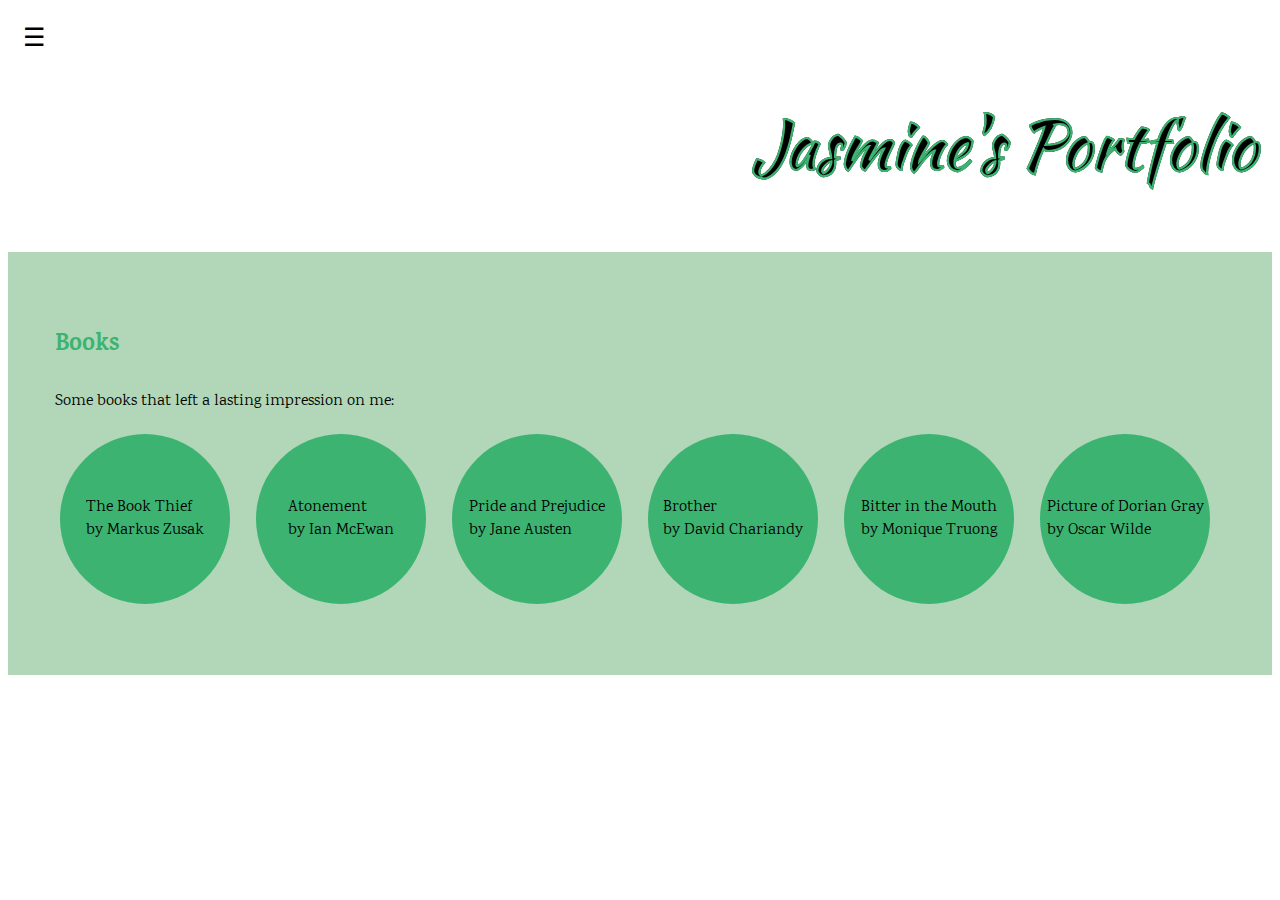
==== portfolio/src/main/webapp/books.html @ ae84e59f "move relevant content to corresponding pages (books.html, projects.html), use consistent formatting/" ====
<!DOCTYPE html>
<html>
  <head>
    <meta charset="UTF-8">
    <title>My Portfolio</title>
    <link rel="stylesheet" href="style.css">
    <link href="https://fonts.googleapis.com/css2?family=Kaushan+Script&display=swap" rel="stylesheet">
    <link href="https://fonts.googleapis.com/css?family=Karma" rel="stylesheet">
    <link rel="stylesheet" href="https://cdnjs.cloudflare.com/ajax/libs/font-awesome/4.7.0/css/font-awesome.min.css">
    <script src="script.js"></script>
  </head>
  <body onload="loadComments()">

    <div id="nav-bar" class="side-nav-bar">
        <a href="#" class="close-button" onclick="minimizeNavBar()"> &times; </a>
        <a href="index.html"><i class="fa fa-home"></i> Home</a>
        <a href="projects.html"><i class="fa fa-group"></i> Projects & Community Engagement</a>
        <a href="books.html"><i class="fa fa-book"></i> Books</a>
    </div>

    <div id="header-panel">
        <div id="navigation">
            <span onclick="expandNavBar()"> &#9776; </span>
        </div>
        <div id="header">
            <h1 class="title">Jasmine's Portfolio</h1>
        </div>
    </div>

    <div id="content">
        <div id="books">
          <p class="section-header"><b>Books</b></p>
          <p> Some books that left a lasting impression on me: </p>
          <ul class="book-cols" data-columns="6">
            <div id="rounded_elem">
                <li class="book_elem">The Book Thief<br/>by Markus Zusak</li>
            </div>
            <div id="rounded_elem">
                <li class="book_elem">Atonement<br/>by Ian McEwan</li>
            </div>
            <div id="rounded_elem">
                <li class="book_elem">Pride and Prejudice<br/>by Jane Austen</li>
            </div>
            <div id="rounded_elem">
                <li class="book_elem">Brother<br/>by David Chariandy</li>
            </div>
            <div id="rounded_elem">
                <li class="book_elem">Bitter in the Mouth<br/>by Monique Truong</li>
            </div>
            <div id="rounded_elem">
                <li class="book_elem">Picture of Dorian Gray<br/>by Oscar Wilde</li>
            </div>
          </ul>
        </div>
    </div>
    <br/><br/><br/>
  </body>
</html>
---- portfolio/src/main/webapp/style.css ----
#header-panel {
    background: white; 
    padding: 15px;
    text-align: right;
}

body {
    background: white; 
}

.title {
    color: black;
    font-family: 'Kaushan Script', cursive;
    -webkit-text-stroke: 0.1px mediumseagreen;
    font-size: 50pt;  
}

#index-content {
    margin-left: auto;
    margin-right: auto;
    font-family: "Karma";
    align-items: center;
    justify-content: center;
}

#intro-panel {
    display: flex;
}

#collage {
    float: left;  
    background: mediumseagreen;
    width: 40%; 
    text-align: center;
    align-items: center;
    justify-content: center;
}

#collage img {
    padding: 20px;
    width:450px; 
    height: auto;
}

/* first panel */
#intro {
    float: right;  
    background: gainsboro; 
    width: 60%; 
    padding: 20px;
    font-size: 12pt;
    text-align: center;
    align-items: center;
    justify-content: center;
    vertical-align: middle;
}

#description {
    text-align: center; 
    font-size: 14pt;
}

#interests {
    background: #e8e8e8;/*#d7f2f0;*/
    width: fit-content;
    padding: 10px;
    display: flex;
    justify-content: center;
    align-items: center;
    vertical-align: middle;
}

#interest-container {
    display: flex;
    justify-content: center;
    align-items: center;
    vertical-align: middle;
}

#circle {
    border-radius: 50%;
    display: flex;
    height: 100px;
    width: 100px;
    margin-right: 10px;
    background: mediumseagreen;
    justify-content: center;
    align-items: center;
}

.interest-elem {
    text-align: center;
    vertical-align: middle;
    line-height: 100px; 
}

.interests-header {
    text-align: center;
    color:mediumseagreen;
    font-size: large;
}

.interest-cols {
    list-style-type: none;
    column-count: 4;
    padding: 5px;
    align-items: center;
    justify-content: center;
    vertical-align: middle;
}
/* -- end first panel -- */

p.section-header {
    color:mediumseagreen;
    font-size: 1.5em;
}

#content {
  margin-left: auto;
  margin-right: auto;
  display: flex;
  background: #b1d6b8;
  align-items: center;
  justify-content: center;
  font-family: "Karma";
}

#profile-links {
    padding-top: 20px;
    padding-bottom: 20px;
    color: black;
}

.button {
    border-radius: 25pt;
    background: mediumslateblue;
}

/* quote */
#quote-container {
  margin-top: 20px;
  font-style: oblique;
  font-weight: bold;
  margin-bottom: 30px;
  font-size: larger;
}

#random-quote {
    margin-top: 40px;
    margin-bottom: 30px;
    padding: 20px;
    justify-content: center;
    align-items: center;
    text-align: center;
    background: white;
}

/* message container  */
#message-container {
  margin-top: 30px;
  font-style: oblique;
  margin-bottom: 30px;
}

/* photo gallery */
#scenery-gallery {
    padding: 10px;
}

img {
    width:540px; 
    height: auto;
}

.scenic-photo {
    margin: 10px;
    border: 2px solid lightgrey;
    float: left;
    width: 180px;
}

.scenic-photo img {
    width: 100%;
    height: auto;
    background-color: white;
}

.scenic-photo:hover {
  border: 2px solid gray;
}

.photo-caption {
    padding: 20px;
    text-align: center;
    background-color: #fff8dc;
}

/* projects & community engagement */
#projects {
    margin: 30px;
}

/* books */
#books {
    margin-top: 50px;
    margin-bottom: 50px;
}

.book-elem {
    text-align: center;
    vertical-align: middle;
    line-height: 170px; 
}

.book-cols {
    list-style-type: none;
    column-count: 6;
    padding: 5px;
    align-items: center;
    justify-content: center;
    vertical-align: middle;
}

#rounded_elem {
    border-radius: 50%;
    display: flex;
    height: 170px;
    width: 170px;
    margin-right: 10px;
    background: mediumseagreen;
    justify-content: center;
    align-items: center;
}

/* Comments feature */
#comments-section {
    margin: auto;
    padding: 40px;
    align-items: center;
    justify-content: center;
    display: table;
    
}

#add-comment {
    padding: 15px;
    width: 360px;
    height: 320px;
    border-style: double;
    background-color: #fff8f0; 
    text-align: center;
    align-content: center;
}

.comment {
    padding: 15px;
    width: 360px;
    height: auto;
    border-style: double;
    background-color: #fff8f0; 
    text-align: center;
    align-content: center;
}

.input-text{
    width: 240px;
}

textarea {
    resize: none;
    width: 240px;
    height: 100px;
}

.comment span {
    font-weight: bold;
    font-style: oblique;
    color:rgb(147, 0, 221);
}

#comment-list {
  list-style-type: none;
  margin-top: 50px;
  margin-bottom: 30px;
  padding-left: 0px;
}

.comment {
    flex: 1;
}

/* nav bar */
#navigation {
    text-align: left;
}

#navigation span {
    font-size: 25px; 
    cursor: pointer;
}

.side-nav-bar {
  height: 100%;
  width: 0;
  position: fixed;
  z-index: 1;
  top: 0;
  left: 0;
  background-color: black;
  overflow-x: hidden;
  transition: 0.5s;
  padding-top: 50px;
}

.side-nav-bar a {
  display: block;
  padding: 10px 10px 10px 30px;
  font-size: 25px;
  color: gray;
  text-decoration: none;
  transition: 0.3s;
}

.side-nav-bar a:hover {
  color: white;
}

.side-nav-bar .close-button {
  position: absolute;
  top: 0;
  right: 25px;
  font-size: 40px;
  margin-left: 50px;
}
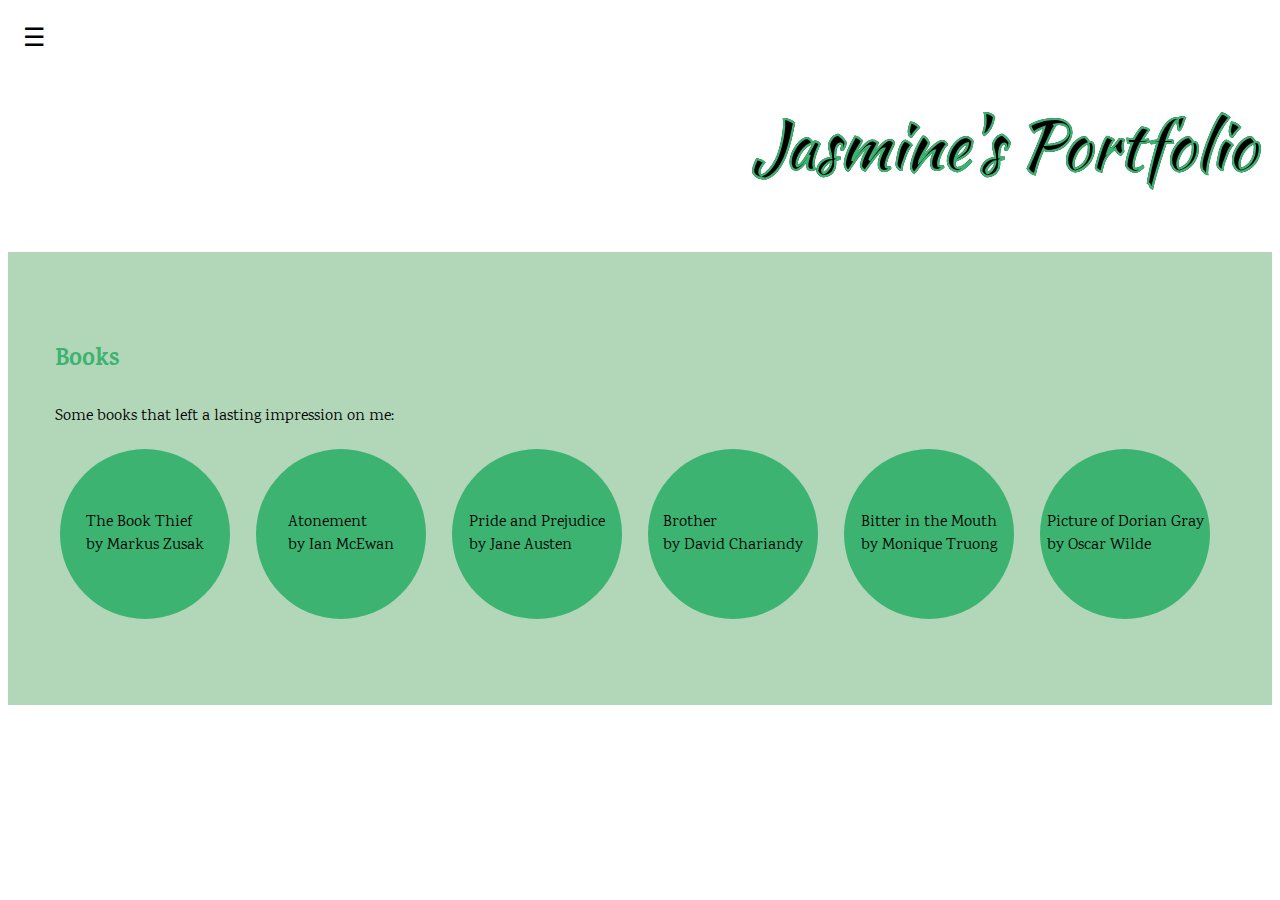
==== commit 309f08b9: "Merge pull request #9 from jasmine-r/Week3ServerCode" ====
--- a/portfolio/src/main/webapp/books.html
+++ b/portfolio/src/main/webapp/books.html
@@ -16,6 +16,7 @@
         <a href="index.html"><i class="fa fa-home"></i> Home</a>
         <a href="projects.html"><i class="fa fa-group"></i> Projects & Community Engagement</a>
         <a href="books.html"><i class="fa fa-book"></i> Books</a>
+        <a href="travel.html"><i class="fa fa-plane"></i> Travel</a>
     </div>
 
     <div id="header-panel">
@@ -55,4 +56,4 @@
     </div>
     <br/><br/><br/>
   </body>
-</html>+</html>
--- a/portfolio/src/main/webapp/style.css
+++ b/portfolio/src/main/webapp/style.css
@@ -123,6 +123,7 @@
   align-items: center;
   justify-content: center;
   font-family: "Karma";
+  padding: 15px;
 }
 
 #profile-links {
@@ -287,6 +288,13 @@
 
 .comment {
     flex: 1;
+}
+
+/* map */
+#map {
+  border: thin solid black;
+  height: 600px;
+  width: 800px;
 }
 
 /* nav bar */
@@ -331,4 +339,4 @@
   right: 25px;
   font-size: 40px;
   margin-left: 50px;
-}+}
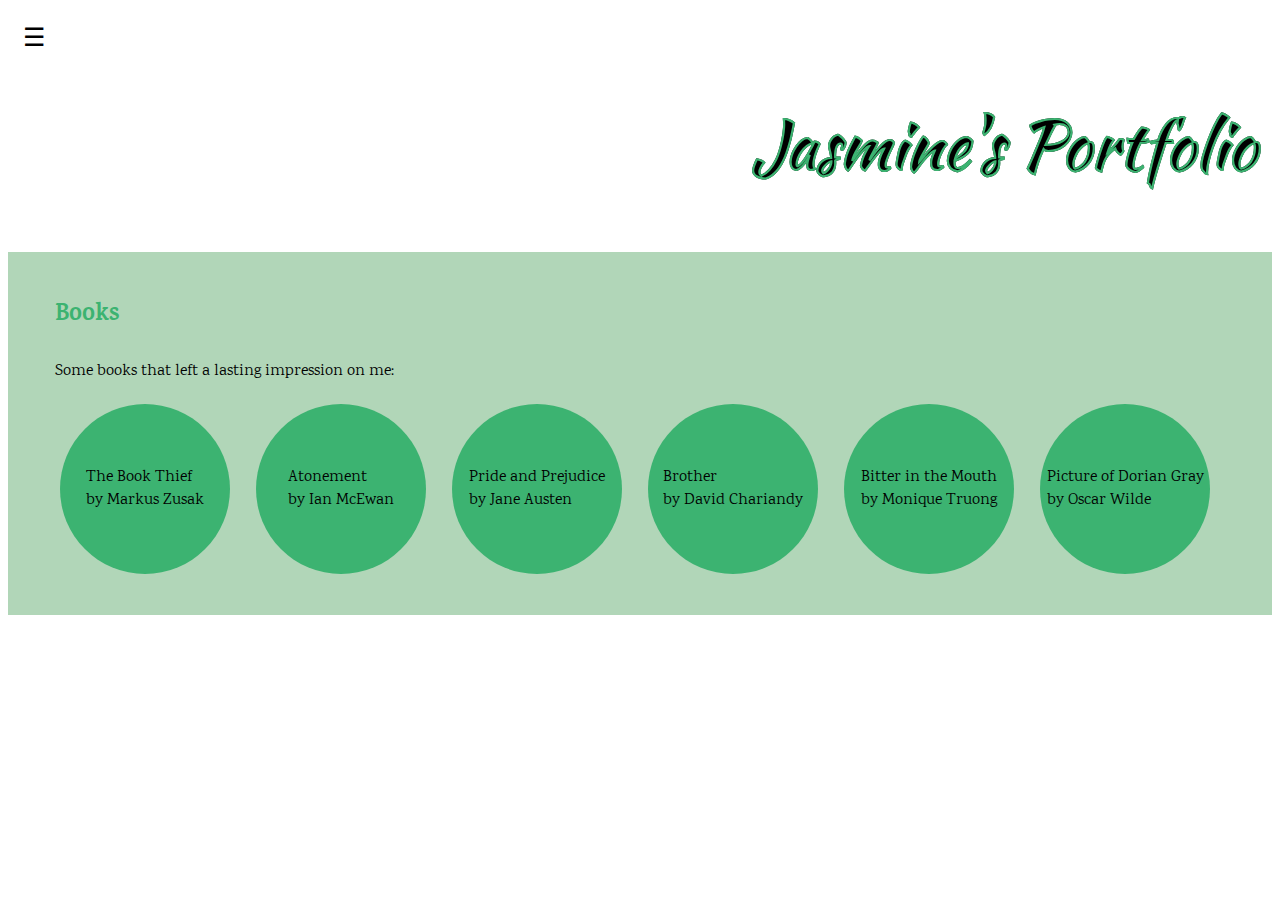
==== commit cf98c67d: "remove hardcoded markers in script.js, add markers from csv, reformat projects page" ====
--- a/portfolio/src/main/webapp/books.html
+++ b/portfolio/src/main/webapp/books.html
@@ -9,7 +9,7 @@
     <link rel="stylesheet" href="https://cdnjs.cloudflare.com/ajax/libs/font-awesome/4.7.0/css/font-awesome.min.css">
     <script src="script.js"></script>
   </head>
-  <body onload="loadComments()">
+  <body>
 
     <div id="nav-bar" class="side-nav-bar">
         <a href="#" class="close-button" onclick="minimizeNavBar()"> &times; </a>
--- a/portfolio/src/main/webapp/style.css
+++ b/portfolio/src/main/webapp/style.css
@@ -116,14 +116,16 @@
 }
 
 #content {
-  margin-left: auto;
-  margin-right: auto;
+  margin: 0;
+  padding: 0;
+  /*margin-left: auto;
+  margin-right: auto;*/
   display: flex;
   background: #b1d6b8;
   align-items: center;
   justify-content: center;
   font-family: "Karma";
-  padding: 15px;
+  /*padding: 15px;*/
 }
 
 #profile-links {
@@ -197,14 +199,68 @@
 }
 
 /* projects & community engagement */
+/*#projects {
+    margin: 30px; 
+}*/
+
+#rounded_proj_elem {
+    border-radius: 50%;
+    display: flex;
+    height: 405px;
+    width: 425px;
+    margin-right: 35px;
+    background: mediumseagreen;
+    justify-content: center;
+    align-items: center;
+}
+
+.proj-elem {
+    text-align: center;
+    vertical-align: middle;
+    line-height: 170px; 
+}
+
+.proj-cols {
+    list-style-type: none;
+    column-count: 4;
+    padding: 5px;
+    align-items: center;
+    justify-content: center;
+    vertical-align: middle;
+    text-align: center;
+}
+
+.proj2-cols {
+    list-style-type: none;
+    column-count: 3;
+    padding: 5px;
+    align-items: center;
+    justify-content: center;
+    vertical-align: middle;
+    text-align: center;
+}
+
+#rounded_proj2_elem {
+    border-radius: 50%;
+    display: flex;
+    height: 405px;
+    width: 425px;
+    margin-right: 20px;
+    background: mediumseagreen;
+    justify-content: center;
+    align-items: center;
+}
+
 #projects {
-    margin: 30px;
+    margin-top: 50px;
+    margin-bottom: 50px;
 }
 
 /* books */
 #books {
-    margin-top: 50px;
-    margin-bottom: 50px;
+    /*margin-top: 50px;
+    margin-bottom: 50px;*/
+    margin: 20px;
 }
 
 .book-elem {
